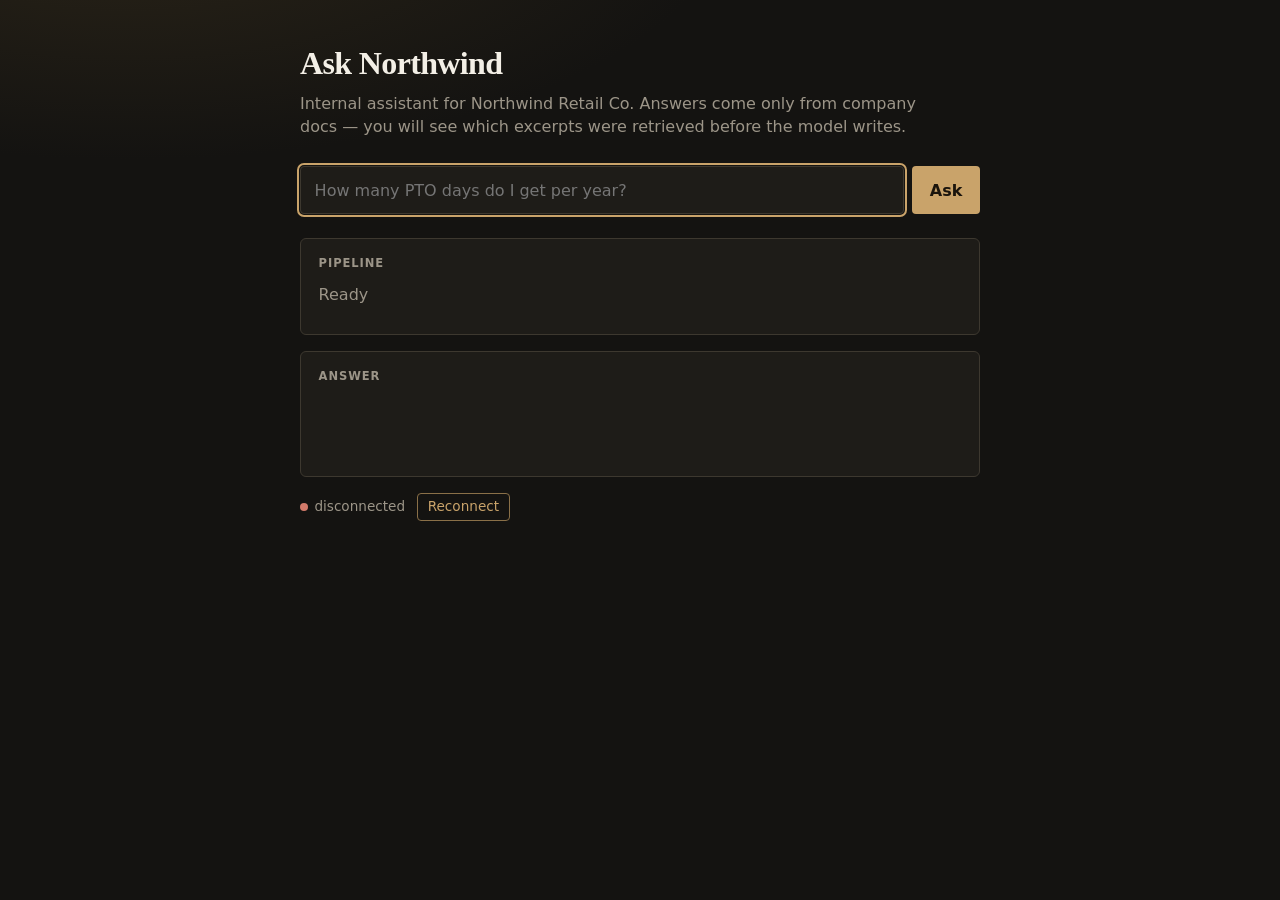
==== rag-demo/static/index.html @ cc8ee374 "Add WebSocket support and a browser UI for the RAG pipeline - Introduced `server.py` to handle WebSo" ====
<!DOCTYPE html>
<html lang="en">
<head>
  <meta charset="utf-8" />
  <meta name="viewport" content="width=device-width, initial-scale=1" />
  <title>Ask Northwind</title>
  <style>
    :root {
      --bg: #141311;
      --paper: #1e1c18;
      --ink: #f3efe6;
      --muted: #9c9588;
      --line: #3d382f;
      --brass: #c9a36a;
      --brass-dim: #8a7048;
      --ok: #8fbfa8;
      --err: #d27a6a;
    }
    * { box-sizing: border-box; }
    html, body { margin: 0; min-height: 100%; }
    body {
      font-family: ui-sans-serif, system-ui, -apple-system, "Segoe UI", sans-serif;
      background:
        radial-gradient(1200px 500px at 10% -10%, #2a2418 0%, transparent 50%),
        var(--bg);
      color: var(--ink);
      line-height: 1.45;
    }
    main {
      max-width: 720px;
      margin: 0 auto;
      padding: 2.5rem 1.25rem 4rem;
    }
    h1 {
      font-family: Georgia, "Iowan Old Style", "Palatino Linotype", serif;
      font-weight: 600;
      font-size: 2rem;
      letter-spacing: -0.02em;
      margin: 0 0 0.35rem;
    }
    .lede {
      color: var(--muted);
      margin: 0 0 1.75rem;
      max-width: 40em;
    }
    form {
      display: flex;
      gap: 0.5rem;
      margin-bottom: 1.5rem;
    }
    input[type="text"] {
      flex: 1;
      background: var(--paper);
      border: 1px solid var(--line);
      color: var(--ink);
      padding: 0.7rem 0.85rem;
      font: inherit;
      border-radius: 4px;
    }
    input[type="text"]:focus {
      outline: 2px solid var(--brass);
      outline-offset: 1px;
    }
    button {
      font: inherit;
      background: var(--brass);
      color: #1a140c;
      border: 0;
      padding: 0.7rem 1.1rem;
      border-radius: 4px;
      font-weight: 600;
      cursor: pointer;
    }
    button:disabled {
      opacity: 0.45;
      cursor: not-allowed;
    }
    button.ghost {
      background: transparent;
      color: var(--brass);
      border: 1px solid var(--brass-dim);
      padding: 0.2rem 0.6rem;
      font-weight: 500;
      font-size: 0.85rem;
    }
    .panel {
      background: var(--paper);
      border: 1px solid var(--line);
      border-radius: 6px;
      padding: 1rem 1.1rem;
      margin-bottom: 1rem;
    }
    .panel h2 {
      margin: 0 0 0.7rem;
      font-size: 0.72rem;
      text-transform: uppercase;
      letter-spacing: 0.08em;
      color: var(--muted);
      font-weight: 600;
    }
    #status {
      color: var(--ok);
      min-height: 1.3em;
      margin: 0 0 0.75rem;
    }
    #status.idle { color: var(--muted); }
    #status.err { color: var(--err); }
    #chunks {
      display: grid;
      gap: 0.65rem;
    }
    .chunk {
      border: 1px solid var(--line);
      border-radius: 4px;
      padding: 0.65rem 0.75rem;
    }
    .chunk .meta {
      font-family: ui-monospace, SFMono-Regular, Menlo, monospace;
      font-size: 0.78rem;
      color: var(--brass);
      margin-bottom: 0.3rem;
    }
    .chunk .preview {
      color: var(--muted);
      font-size: 0.9rem;
    }
    #answer {
      white-space: pre-wrap;
      min-height: 4rem;
      margin: 0;
      font-size: 1.02rem;
    }
    footer {
      display: flex;
      align-items: center;
      gap: 0.75rem;
      color: var(--muted);
      font-size: 0.85rem;
      margin-top: 0.5rem;
    }
    #conn::before {
      content: "";
      display: inline-block;
      width: 0.5rem;
      height: 0.5rem;
      border-radius: 50%;
      background: var(--muted);
      margin-right: 0.4rem;
    }
    #conn.connected::before { background: var(--ok); }
    #conn.disconnected::before, #conn.error::before { background: var(--err); }
    #reconnect { display: none; }
    #reconnect.show { display: inline-block; }
    @media (min-width: 640px) {
      #chunks { grid-template-columns: 1fr 1fr; }
    }
  </style>
</head>
<body>
  <main>
    <h1>Ask Northwind</h1>
    <p class="lede">Internal assistant for Northwind Retail Co. Answers come only from company docs — you will see which excerpts were retrieved before the model writes.</p>

    <form id="ask-form">
      <input id="question" type="text" autocomplete="off"
             placeholder="How many PTO days do I get per year?" />
      <button type="submit" id="ask">Ask</button>
    </form>

    <section class="panel" aria-live="polite">
      <h2>Pipeline</h2>
      <p id="status" class="idle">Ready</p>
      <div id="chunks"></div>
    </section>

    <section class="panel">
      <h2>Answer</h2>
      <p id="answer"></p>
    </section>

    <footer>
      <span id="conn">disconnected</span>
      <button type="button" class="ghost" id="reconnect">Reconnect</button>
    </footer>
  </main>
  <script>
    const form = document.getElementById("ask-form");
    const input = document.getElementById("question");
    const askBtn = document.getElementById("ask");
    const statusEl = document.getElementById("status");
    const chunksEl = document.getElementById("chunks");
    const answerEl = document.getElementById("answer");
    const connEl = document.getElementById("conn");
    const reconnectBtn = document.getElementById("reconnect");

    let ws = null;
    let answering = false;

    const STAGE = {
      retrieving: "Searching documents…",
      generating: "Writing answer…",
    };

    function setConn(state) {
      connEl.className = state;
      connEl.textContent = state;
      reconnectBtn.classList.toggle("show", state !== "connected");
    }

    function setBusy(busy) {
      answering = busy;
      input.disabled = busy;
      askBtn.disabled = busy;
    }

    function setStatus(text, kind) {
      statusEl.textContent = text;
      statusEl.className = kind || "";
    }

    function connect() {
      if (ws && (ws.readyState === WebSocket.OPEN || ws.readyState === WebSocket.CONNECTING)) {
        return;
      }
      const proto = location.protocol === "https:" ? "wss" : "ws";
      ws = new WebSocket(`${proto}://${location.host}/ws`);
      ws.onopen = () => setConn("connected");
      ws.onerror = () => setConn("error");
      ws.onclose = () => {
        setConn("disconnected");
        setBusy(false);
        setStatus("Ready", "idle");
      };
      ws.onmessage = (ev) => handle(JSON.parse(ev.data));
    }

    function handle(event) {
      if (event.type === "status") {
        setStatus(STAGE[event.stage] || event.stage);
        return;
      }
      if (event.type === "sources") {
        chunksEl.replaceChildren();
        if (!event.chunks.length) {
          const empty = document.createElement("p");
          empty.className = "preview";
          empty.textContent = "No matching excerpts.";
          chunksEl.appendChild(empty);
          return;
        }
        for (const chunk of event.chunks) {
          const card = document.createElement("article");
          card.className = "chunk";
          const meta = document.createElement("div");
          meta.className = "meta";
          meta.textContent = `[${chunk.n}] ${chunk.source_file}`;
          const preview = document.createElement("div");
          preview.className = "preview";
          preview.textContent = chunk.preview;
          card.append(meta, preview);
          chunksEl.appendChild(card);
        }
        return;
      }
      if (event.type === "token") {
        answerEl.textContent += event.text;
        return;
      }
      if (event.type === "done") {
        setBusy(false);
        setStatus("Ready", "idle");
        input.focus();
        return;
      }
      if (event.type === "error") {
        setBusy(false);
        setStatus(event.message, "err");
        input.focus();
      }
    }

    form.addEventListener("submit", (e) => {
      e.preventDefault();
      const question = input.value.trim();
      if (!question || answering) return;
      if (!ws || ws.readyState !== WebSocket.OPEN) {
        setStatus("Not connected. Use Reconnect.", "err");
        return;
      }
      chunksEl.replaceChildren();
      answerEl.textContent = "";
      setStatus("Sending…");
      setBusy(true);
      ws.send(JSON.stringify({ question }));
    });

    reconnectBtn.addEventListener("click", connect);
    connect();
    input.focus();
  </script>
</body>
</html>
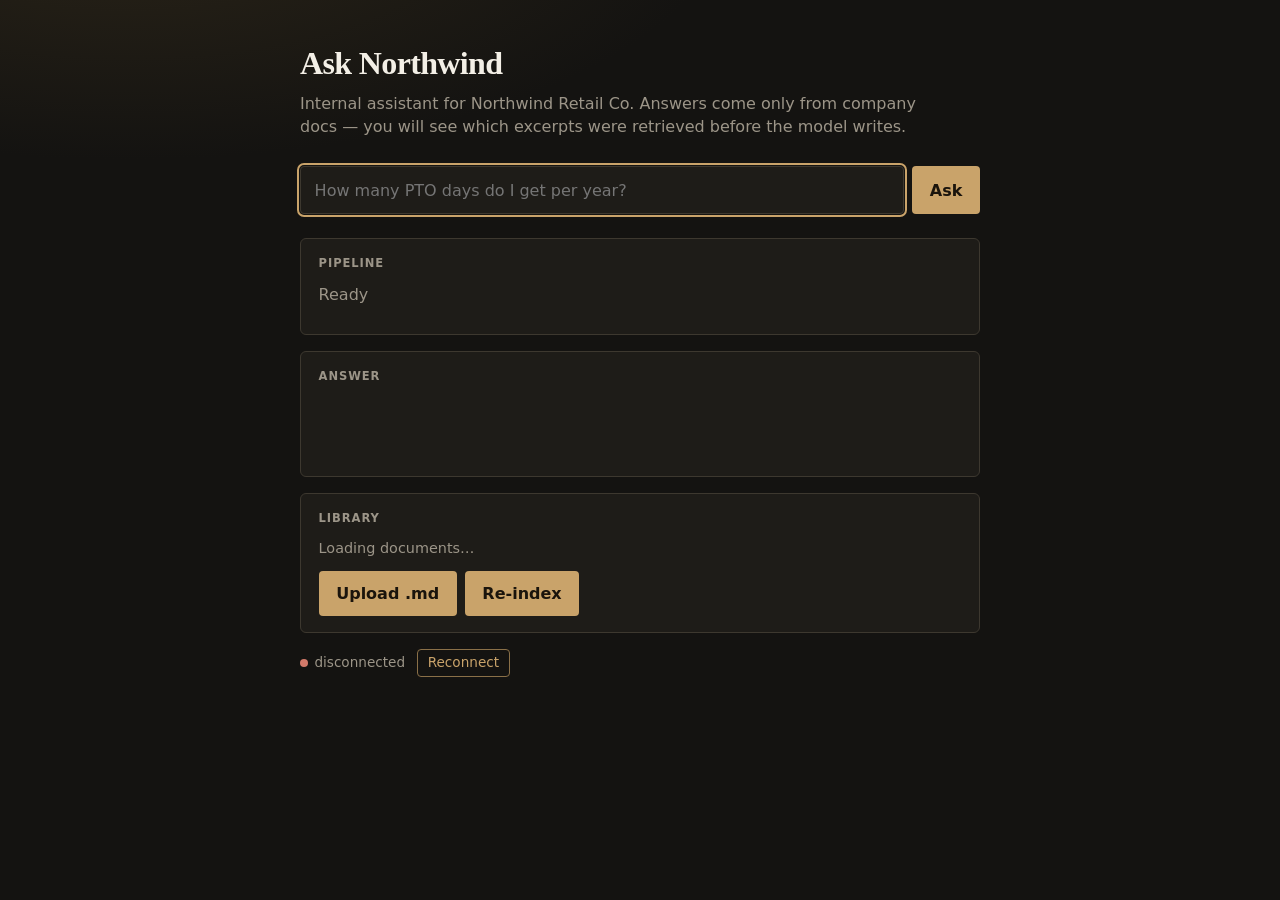
==== commit 211ba0ef: "Add a library panel and Re-index control to the PWA" ====
--- a/rag-demo/static/index.html
+++ b/rag-demo/static/index.html
@@ -4,6 +4,11 @@
   <meta charset="utf-8" />
   <meta name="viewport" content="width=device-width, initial-scale=1" />
   <title>Ask Northwind</title>
+  <meta name="theme-color" content="#c9a36a" />
+  <meta name="apple-mobile-web-app-capable" content="yes" />
+  <meta name="apple-mobile-web-app-title" content="Ask Northwind" />
+  <link rel="manifest" href="/manifest.webmanifest" />
+  <link rel="apple-touch-icon" href="/icons/icon-192.png" />
   <style>
     :root {
       --bg: #141311;
@@ -151,6 +156,24 @@
     #conn.disconnected::before, #conn.error::before { background: var(--err); }
     #reconnect { display: none; }
     #reconnect.show { display: inline-block; }
+    .row {
+      display: flex;
+      justify-content: space-between;
+      gap: 0.75rem;
+      align-items: center;
+      padding: 0.45rem 0;
+      border-bottom: 1px solid var(--line);
+      font-size: 0.9rem;
+    }
+    .row:last-child { border-bottom: 0; }
+    .state { color: var(--muted); font-size: 0.78rem; text-transform: uppercase; letter-spacing: 0.06em; }
+    .state.not_indexed { color: var(--brass); }
+    .state.missing_on_disk { color: var(--err); }
+    .lib-actions { display: flex; gap: 0.5rem; flex-wrap: wrap; margin: 0.75rem 0 0; align-items: center; }
+    #lib-status { min-height: 1.3em; margin: 0 0 0.5rem; color: var(--muted); font-size: 0.9rem; }
+    #lib-status.err { color: var(--err); }
+    #lib-status.ok { color: var(--ok); }
+    #doc-file { display: none; }
     @media (min-width: 640px) {
       #chunks { grid-template-columns: 1fr 1fr; }
     }
@@ -176,6 +199,17 @@
     <section class="panel">
       <h2>Answer</h2>
       <p id="answer"></p>
+    </section>
+
+    <section class="panel" id="library">
+      <h2>Library</h2>
+      <p id="lib-status">Loading documents…</p>
+      <div id="doc-list"></div>
+      <div class="lib-actions">
+        <button type="button" id="upload">Upload .md</button>
+        <input id="doc-file" type="file" accept=".md,text/markdown" multiple />
+        <button type="button" id="reindex">Re-index</button>
+      </div>
     </section>
 
     <footer>
@@ -192,9 +226,20 @@
     const answerEl = document.getElementById("answer");
     const connEl = document.getElementById("conn");
     const reconnectBtn = document.getElementById("reconnect");
+    const libStatus = document.getElementById("lib-status");
+    const docList = document.getElementById("doc-list");
+    const uploadBtn = document.getElementById("upload");
+    const fileInput = document.getElementById("doc-file");
+    const reindexBtn = document.getElementById("reindex");
+    const STATE_LABEL = {
+      indexed: "indexed",
+      not_indexed: "not indexed",
+      missing_on_disk: "missing on disk",
+    };
 
     let ws = null;
     let answering = false;
+    let rebuilding = false;
 
     const STAGE = {
       retrieving: "Searching documents…",
@@ -209,8 +254,8 @@
 
     function setBusy(busy) {
       answering = busy;
-      input.disabled = busy;
-      askBtn.disabled = busy;
+      input.disabled = busy || rebuilding;
+      askBtn.disabled = busy || rebuilding;
     }
 
     function setStatus(text, kind) {
@@ -294,9 +339,131 @@
       ws.send(JSON.stringify({ question }));
     });
 
+    function isOffline() {
+      return !navigator.onLine;
+    }
+
+    function setLibStatus(text, kind) {
+      libStatus.textContent = text;
+      libStatus.className = kind || "";
+    }
+
+    function setRebuildLock(locked) {
+      rebuilding = locked;
+      input.disabled = locked || answering;
+      askBtn.disabled = locked || answering;
+      uploadBtn.disabled = locked;
+      reindexBtn.disabled = locked;
+      docList.querySelectorAll("button").forEach((b) => { b.disabled = locked; });
+      reindexBtn.textContent = locked ? "Rebuilding…" : "Re-index";
+    }
+
+    function renderDocs(docs) {
+      docList.replaceChildren();
+      if (!docs.length) {
+        const empty = document.createElement("p");
+        empty.className = "preview";
+        empty.textContent = "No markdown files in docs/.";
+        docList.appendChild(empty);
+        return;
+      }
+      for (const doc of docs) {
+        const row = document.createElement("div");
+        row.className = "row";
+        const left = document.createElement("div");
+        left.textContent = doc.name;
+        const state = document.createElement("span");
+        state.className = "state " + doc.state;
+        state.textContent = STATE_LABEL[doc.state] || doc.state;
+        const del = document.createElement("button");
+        del.type = "button";
+        del.className = "ghost";
+        del.textContent = "Delete";
+        del.disabled = rebuilding;
+        del.addEventListener("click", () => removeDoc(doc.name));
+        row.append(left, state, del);
+        if (doc.state === "missing_on_disk") del.hidden = true;
+        docList.appendChild(row);
+      }
+    }
+
+    async function refreshLibrary() {
+      if (isOffline()) {
+        setLibStatus("You're offline.", "err");
+        return;
+      }
+      const res = await fetch("/api/docs");
+      const body = await res.json();
+      setRebuildLock(!!body.rebuilding);
+      renderDocs(body.docs || []);
+      if (body.rebuilding) setLibStatus("Rebuilding…");
+      else if (!libStatus.classList.contains("err")) {
+        const n = body.num_chunks;
+        setLibStatus(n != null ? `${body.docs.length} files · ${n} chunks indexed` : "Ready");
+      }
+    }
+
+    async function removeDoc(name) {
+      if (!confirm(`Delete ${name} from disk? Re-index afterward to update search.`)) return;
+      if (isOffline()) { setLibStatus("You're offline.", "err"); return; }
+      const res = await fetch("/api/docs/" + encodeURIComponent(name), { method: "DELETE" });
+      if (res.status === 409) { setRebuildLock(true); setLibStatus("Index is rebuilding. Try again when it finishes.", "err"); return; }
+      if (!res.ok) { setLibStatus((await res.json()).detail || "Delete failed", "err"); return; }
+      const body = await res.json();
+      renderDocs(body.docs);
+      setLibStatus("Deleted " + name + ". Re-index to update search.");
+    }
+
+    uploadBtn.addEventListener("click", () => {
+      if (isOffline()) { setLibStatus("You're offline.", "err"); return; }
+      fileInput.click();
+    });
+    fileInput.addEventListener("change", async () => {
+      const files = fileInput.files;
+      if (!files || !files.length) return;
+      if (isOffline()) { setLibStatus("You're offline.", "err"); return; }
+      const fd = new FormData();
+      for (const f of files) fd.append("files", f);
+      const res = await fetch("/api/docs", { method: "POST", body: fd });
+      fileInput.value = "";
+      const body = await res.json().catch(() => ({}));
+      if (res.status === 409) { setRebuildLock(true); setLibStatus("Index is rebuilding. Try again when it finishes.", "err"); return; }
+      if (body.docs) renderDocs(body.docs);
+      if (!res.ok && res.status !== 207) {
+        const msg = (body.errors && body.errors[0] && body.errors[0].message) || body.detail || "Upload failed";
+        setLibStatus(msg, "err");
+        return;
+      }
+      setLibStatus("Saved. Re-index to update search.");
+    });
+
+    reindexBtn.addEventListener("click", async () => {
+      if (isOffline()) { setLibStatus("You're offline.", "err"); return; }
+      setRebuildLock(true);
+      setLibStatus("Rebuilding…");
+      try {
+        const res = await fetch("/api/reindex", { method: "POST" });
+        const body = await res.json().catch(() => ({}));
+        setRebuildLock(false);
+        await refreshLibrary();
+        if (!res.ok) setLibStatus(body.detail || "Re-index failed", "err");
+        else setLibStatus("Indexed " + body.num_chunks + " chunks.", "ok");
+      } catch (err) {
+        setRebuildLock(false);
+        setLibStatus("You're offline.", "err");
+      }
+    });
+
+    window.addEventListener("offline", () => setLibStatus("You're offline.", "err"));
+
     reconnectBtn.addEventListener("click", connect);
     connect();
+    refreshLibrary();
     input.focus();
+
+    if ("serviceWorker" in navigator) {
+      navigator.serviceWorker.register("/sw.js");
+    }
   </script>
 </body>
 </html>
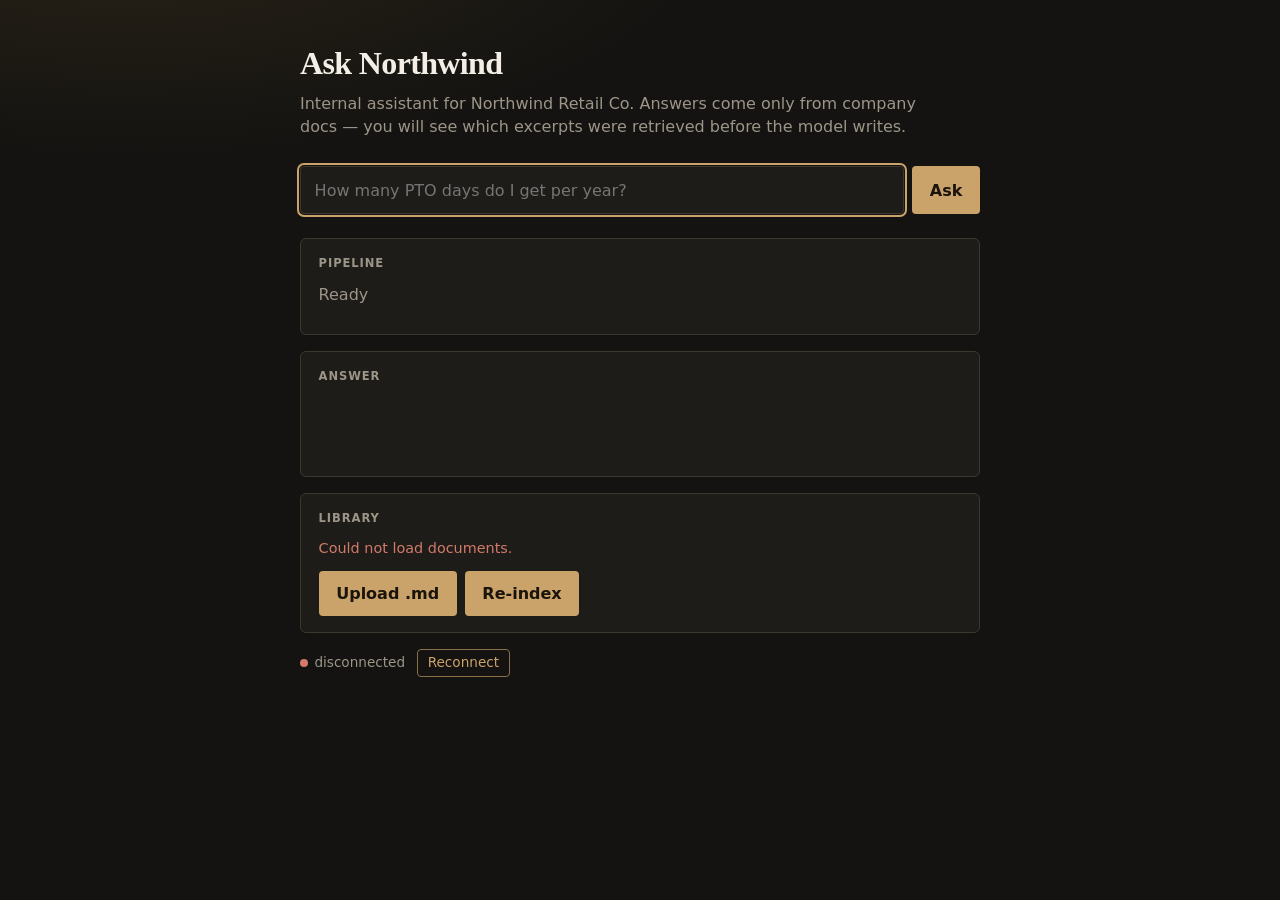
==== commit c1df445d: "Poll the library lock and surface fetch and mixed-upload errors" ====
--- a/rag-demo/static/index.html
+++ b/rag-demo/static/index.html
@@ -358,6 +358,37 @@
       reindexBtn.textContent = locked ? "Rebuilding…" : "Re-index";
     }
 
+    let pollTimer = null;
+
+    function stopRebuildPoll() {
+      if (pollTimer === null) return;
+      clearTimeout(pollTimer);
+      pollTimer = null;
+    }
+
+    function startRebuildPoll() {
+      if (pollTimer !== null) return;
+      pollTimer = setTimeout(pollRebuild, 1000);
+    }
+
+    async function pollRebuild() {
+      pollTimer = null;
+      try {
+        const res = await fetch("/api/status");
+        const body = await res.json().catch(() => ({}));
+        if (body.rebuilding) {
+          setRebuildLock(true);
+          startRebuildPoll();
+          return;
+        }
+        setRebuildLock(false);
+        await refreshLibrary();
+      } catch (err) {
+        setLibStatus("You're offline.", "err");
+        startRebuildPoll();
+      }
+    }
+
     function renderDocs(docs) {
       docList.replaceChildren();
       if (!docs.length) {
@@ -392,26 +423,48 @@
         setLibStatus("You're offline.", "err");
         return;
       }
-      const res = await fetch("/api/docs");
-      const body = await res.json();
-      setRebuildLock(!!body.rebuilding);
-      renderDocs(body.docs || []);
-      if (body.rebuilding) setLibStatus("Rebuilding…");
-      else if (!libStatus.classList.contains("err")) {
+      try {
+        const res = await fetch("/api/docs");
+        const body = await res.json().catch(() => ({}));
+        if (!res.ok) {
+          setLibStatus(body.detail || "Could not load documents.", "err");
+          return;
+        }
+        if (body.rebuilding) {
+          setRebuildLock(true);
+          renderDocs(body.docs || []);
+          setLibStatus("Rebuilding…");
+          startRebuildPoll();
+          return;
+        }
+        stopRebuildPoll();
+        setRebuildLock(false);
+        renderDocs(body.docs || []);
         const n = body.num_chunks;
         setLibStatus(n != null ? `${body.docs.length} files · ${n} chunks indexed` : "Ready");
+      } catch (err) {
+        setLibStatus("You're offline.", "err");
       }
     }
 
     async function removeDoc(name) {
       if (!confirm(`Delete ${name} from disk? Re-index afterward to update search.`)) return;
       if (isOffline()) { setLibStatus("You're offline.", "err"); return; }
-      const res = await fetch("/api/docs/" + encodeURIComponent(name), { method: "DELETE" });
-      if (res.status === 409) { setRebuildLock(true); setLibStatus("Index is rebuilding. Try again when it finishes.", "err"); return; }
-      if (!res.ok) { setLibStatus((await res.json()).detail || "Delete failed", "err"); return; }
-      const body = await res.json();
-      renderDocs(body.docs);
-      setLibStatus("Deleted " + name + ". Re-index to update search.");
+      try {
+        const res = await fetch("/api/docs/" + encodeURIComponent(name), { method: "DELETE" });
+        const body = await res.json().catch(() => ({}));
+        if (res.status === 409) {
+          setRebuildLock(true);
+          setLibStatus("Index is rebuilding. Try again when it finishes.", "err");
+          startRebuildPoll();
+          return;
+        }
+        if (!res.ok) { setLibStatus(body.detail || "Delete failed", "err"); return; }
+        renderDocs(body.docs);
+        setLibStatus("Deleted " + name + ". Re-index to update search.");
+      } catch (err) {
+        setLibStatus("You're offline.", "err");
+      }
     }
 
     uploadBtn.addEventListener("click", () => {
@@ -424,17 +477,31 @@
       if (isOffline()) { setLibStatus("You're offline.", "err"); return; }
       const fd = new FormData();
       for (const f of files) fd.append("files", f);
-      const res = await fetch("/api/docs", { method: "POST", body: fd });
-      fileInput.value = "";
-      const body = await res.json().catch(() => ({}));
-      if (res.status === 409) { setRebuildLock(true); setLibStatus("Index is rebuilding. Try again when it finishes.", "err"); return; }
-      if (body.docs) renderDocs(body.docs);
-      if (!res.ok && res.status !== 207) {
-        const msg = (body.errors && body.errors[0] && body.errors[0].message) || body.detail || "Upload failed";
-        setLibStatus(msg, "err");
-        return;
-      }
-      setLibStatus("Saved. Re-index to update search.");
+      try {
+        const res = await fetch("/api/docs", { method: "POST", body: fd });
+        fileInput.value = "";
+        const body = await res.json().catch(() => ({}));
+        if (res.status === 409) {
+          setRebuildLock(true);
+          setLibStatus("Index is rebuilding. Try again when it finishes.", "err");
+          startRebuildPoll();
+          return;
+        }
+        if (body.docs) renderDocs(body.docs);
+        if (res.status === 207 || (body.errors && body.errors.length)) {
+          const msg = (body.errors || []).map((e) => e.message).filter(Boolean).join(" ") || "Upload failed";
+          setLibStatus(msg, "err");
+          return;
+        }
+        if (!res.ok) {
+          setLibStatus(body.detail || "Upload failed", "err");
+          return;
+        }
+        setLibStatus("Saved. Re-index to update search.");
+      } catch (err) {
+        fileInput.value = "";
+        setLibStatus("You're offline.", "err");
+      }
     });
 
     reindexBtn.addEventListener("click", async () => {
@@ -444,13 +511,18 @@
       try {
         const res = await fetch("/api/reindex", { method: "POST" });
         const body = await res.json().catch(() => ({}));
+        if (res.status === 409) {
+          setLibStatus("Index is rebuilding. Try again when it finishes.", "err");
+          startRebuildPoll();
+          return;
+        }
         setRebuildLock(false);
         await refreshLibrary();
         if (!res.ok) setLibStatus(body.detail || "Re-index failed", "err");
         else setLibStatus("Indexed " + body.num_chunks + " chunks.", "ok");
       } catch (err) {
-        setRebuildLock(false);
         setLibStatus("You're offline.", "err");
+        startRebuildPoll();
       }
     });
 
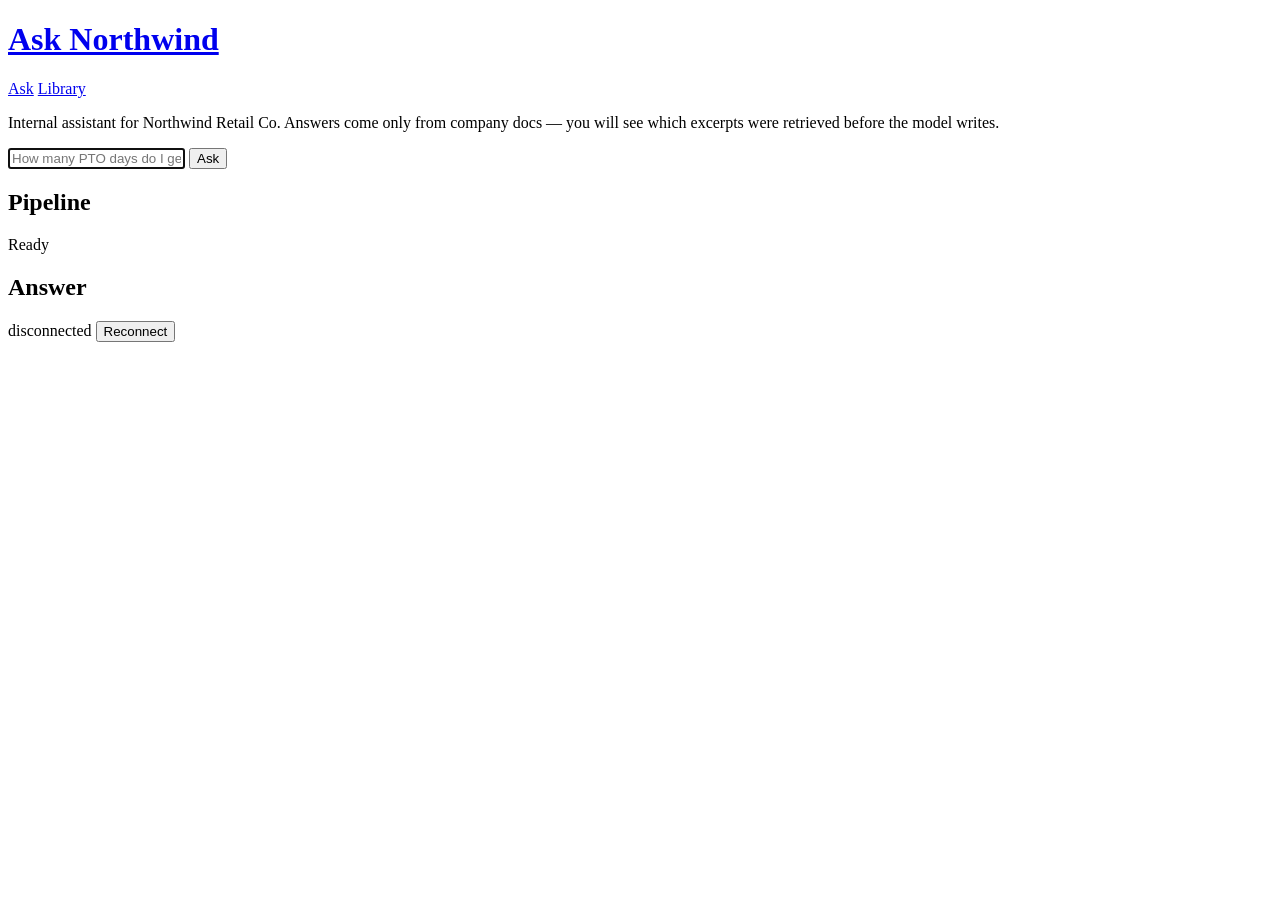
==== commit 596e6972: "Move library controls off the Ask page" ====
--- a/rag-demo/static/index.html
+++ b/rag-demo/static/index.html
@@ -9,179 +9,17 @@
   <meta name="apple-mobile-web-app-title" content="Ask Northwind" />
   <link rel="manifest" href="/manifest.webmanifest" />
   <link rel="apple-touch-icon" href="/icons/icon-192.png" />
-  <style>
-    :root {
-      --bg: #141311;
-      --paper: #1e1c18;
-      --ink: #f3efe6;
-      --muted: #9c9588;
-      --line: #3d382f;
-      --brass: #c9a36a;
-      --brass-dim: #8a7048;
-      --ok: #8fbfa8;
-      --err: #d27a6a;
-    }
-    * { box-sizing: border-box; }
-    html, body { margin: 0; min-height: 100%; }
-    body {
-      font-family: ui-sans-serif, system-ui, -apple-system, "Segoe UI", sans-serif;
-      background:
-        radial-gradient(1200px 500px at 10% -10%, #2a2418 0%, transparent 50%),
-        var(--bg);
-      color: var(--ink);
-      line-height: 1.45;
-    }
-    main {
-      max-width: 720px;
-      margin: 0 auto;
-      padding: 2.5rem 1.25rem 4rem;
-    }
-    h1 {
-      font-family: Georgia, "Iowan Old Style", "Palatino Linotype", serif;
-      font-weight: 600;
-      font-size: 2rem;
-      letter-spacing: -0.02em;
-      margin: 0 0 0.35rem;
-    }
-    .lede {
-      color: var(--muted);
-      margin: 0 0 1.75rem;
-      max-width: 40em;
-    }
-    form {
-      display: flex;
-      gap: 0.5rem;
-      margin-bottom: 1.5rem;
-    }
-    input[type="text"] {
-      flex: 1;
-      background: var(--paper);
-      border: 1px solid var(--line);
-      color: var(--ink);
-      padding: 0.7rem 0.85rem;
-      font: inherit;
-      border-radius: 4px;
-    }
-    input[type="text"]:focus {
-      outline: 2px solid var(--brass);
-      outline-offset: 1px;
-    }
-    button {
-      font: inherit;
-      background: var(--brass);
-      color: #1a140c;
-      border: 0;
-      padding: 0.7rem 1.1rem;
-      border-radius: 4px;
-      font-weight: 600;
-      cursor: pointer;
-    }
-    button:disabled {
-      opacity: 0.45;
-      cursor: not-allowed;
-    }
-    button.ghost {
-      background: transparent;
-      color: var(--brass);
-      border: 1px solid var(--brass-dim);
-      padding: 0.2rem 0.6rem;
-      font-weight: 500;
-      font-size: 0.85rem;
-    }
-    .panel {
-      background: var(--paper);
-      border: 1px solid var(--line);
-      border-radius: 6px;
-      padding: 1rem 1.1rem;
-      margin-bottom: 1rem;
-    }
-    .panel h2 {
-      margin: 0 0 0.7rem;
-      font-size: 0.72rem;
-      text-transform: uppercase;
-      letter-spacing: 0.08em;
-      color: var(--muted);
-      font-weight: 600;
-    }
-    #status {
-      color: var(--ok);
-      min-height: 1.3em;
-      margin: 0 0 0.75rem;
-    }
-    #status.idle { color: var(--muted); }
-    #status.err { color: var(--err); }
-    #chunks {
-      display: grid;
-      gap: 0.65rem;
-    }
-    .chunk {
-      border: 1px solid var(--line);
-      border-radius: 4px;
-      padding: 0.65rem 0.75rem;
-    }
-    .chunk .meta {
-      font-family: ui-monospace, SFMono-Regular, Menlo, monospace;
-      font-size: 0.78rem;
-      color: var(--brass);
-      margin-bottom: 0.3rem;
-    }
-    .chunk .preview {
-      color: var(--muted);
-      font-size: 0.9rem;
-    }
-    #answer {
-      white-space: pre-wrap;
-      min-height: 4rem;
-      margin: 0;
-      font-size: 1.02rem;
-    }
-    footer {
-      display: flex;
-      align-items: center;
-      gap: 0.75rem;
-      color: var(--muted);
-      font-size: 0.85rem;
-      margin-top: 0.5rem;
-    }
-    #conn::before {
-      content: "";
-      display: inline-block;
-      width: 0.5rem;
-      height: 0.5rem;
-      border-radius: 50%;
-      background: var(--muted);
-      margin-right: 0.4rem;
-    }
-    #conn.connected::before { background: var(--ok); }
-    #conn.disconnected::before, #conn.error::before { background: var(--err); }
-    #reconnect { display: none; }
-    #reconnect.show { display: inline-block; }
-    .row {
-      display: flex;
-      justify-content: space-between;
-      gap: 0.75rem;
-      align-items: center;
-      padding: 0.45rem 0;
-      border-bottom: 1px solid var(--line);
-      font-size: 0.9rem;
-    }
-    .row:last-child { border-bottom: 0; }
-    .state { color: var(--muted); font-size: 0.78rem; text-transform: uppercase; letter-spacing: 0.06em; }
-    .state.not_indexed { color: var(--brass); }
-    .state.missing_on_disk { color: var(--err); }
-    .lib-actions { display: flex; gap: 0.5rem; flex-wrap: wrap; margin: 0.75rem 0 0; align-items: center; }
-    #lib-status { min-height: 1.3em; margin: 0 0 0.5rem; color: var(--muted); font-size: 0.9rem; }
-    #lib-status.err { color: var(--err); }
-    #lib-status.ok { color: var(--ok); }
-    #doc-file { display: none; }
-    @media (min-width: 640px) {
-      #chunks { grid-template-columns: 1fr 1fr; }
-    }
-  </style>
+  <link rel="stylesheet" href="/app.css" />
 </head>
 <body>
   <main>
-    <h1>Ask Northwind</h1>
+    <header class="site-header">
+      <h1><a href="/">Ask Northwind</a></h1>
+      <nav>
+        <a href="/" class="active">Ask</a>
+        <a href="/library">Library</a>
+      </nav>
+    </header>
     <p class="lede">Internal assistant for Northwind Retail Co. Answers come only from company docs — you will see which excerpts were retrieved before the model writes.</p>
 
     <form id="ask-form">
@@ -199,17 +37,6 @@
     <section class="panel">
       <h2>Answer</h2>
       <p id="answer"></p>
-    </section>
-
-    <section class="panel" id="library">
-      <h2>Library</h2>
-      <p id="lib-status">Loading documents…</p>
-      <div id="doc-list"></div>
-      <div class="lib-actions">
-        <button type="button" id="upload">Upload .md</button>
-        <input id="doc-file" type="file" accept=".md,text/markdown" multiple />
-        <button type="button" id="reindex">Re-index</button>
-      </div>
     </section>
 
     <footer>
@@ -226,20 +53,11 @@
     const answerEl = document.getElementById("answer");
     const connEl = document.getElementById("conn");
     const reconnectBtn = document.getElementById("reconnect");
-    const libStatus = document.getElementById("lib-status");
-    const docList = document.getElementById("doc-list");
-    const uploadBtn = document.getElementById("upload");
-    const fileInput = document.getElementById("doc-file");
-    const reindexBtn = document.getElementById("reindex");
-    const STATE_LABEL = {
-      indexed: "indexed",
-      not_indexed: "not indexed",
-      missing_on_disk: "missing on disk",
-    };
 
     let ws = null;
     let answering = false;
     let rebuilding = false;
+    const REBUILD_MSG = "Index is rebuilding. Try again when it finishes.";
 
     const STAGE = {
       retrieving: "Searching documents…",
@@ -261,6 +79,56 @@
     function setStatus(text, kind) {
       statusEl.textContent = text;
       statusEl.className = kind || "";
+    }
+
+    function setRebuildLock(locked) {
+      rebuilding = locked;
+      input.disabled = locked || answering;
+      askBtn.disabled = locked || answering;
+      if (locked) setStatus(REBUILD_MSG, "err");
+    }
+
+    let pollTimer = null;
+
+    function stopRebuildPoll() {
+      if (pollTimer === null) return;
+      clearTimeout(pollTimer);
+      pollTimer = null;
+    }
+
+    function startRebuildPoll() {
+      if (pollTimer !== null) return;
+      pollTimer = setTimeout(pollRebuild, 1000);
+    }
+
+    async function pollRebuild() {
+      pollTimer = null;
+      try {
+        const res = await fetch("/api/status");
+        const body = await res.json().catch(() => ({}));
+        if (body.rebuilding) {
+          setRebuildLock(true);
+          startRebuildPoll();
+          return;
+        }
+        setRebuildLock(false);
+        setStatus("Ready", "idle");
+      } catch (err) {
+        startRebuildPoll();
+      }
+    }
+
+    async function checkRebuildOnLoad() {
+      try {
+        const res = await fetch("/api/status");
+        const body = await res.json().catch(() => ({}));
+        if (body.rebuilding) {
+          setRebuildLock(true);
+          startRebuildPoll();
+        }
+      } catch (err) {
+        // Idle or offline: do not poll.
+      }
     }
 
     function connect() {
@@ -274,7 +142,7 @@
       ws.onclose = () => {
         setConn("disconnected");
         setBusy(false);
-        setStatus("Ready", "idle");
+        if (!rebuilding) setStatus("Ready", "idle");
       };
       ws.onmessage = (ev) => handle(JSON.parse(ev.data));
     }
@@ -319,6 +187,11 @@
       }
       if (event.type === "error") {
         setBusy(false);
+        if (event.message === REBUILD_MSG) {
+          setRebuildLock(true);
+          startRebuildPoll();
+          return;
+        }
         setStatus(event.message, "err");
         input.focus();
       }
@@ -339,198 +212,9 @@
       ws.send(JSON.stringify({ question }));
     });
 
-    function isOffline() {
-      return !navigator.onLine;
-    }
-
-    function setLibStatus(text, kind) {
-      libStatus.textContent = text;
-      libStatus.className = kind || "";
-    }
-
-    function setRebuildLock(locked) {
-      rebuilding = locked;
-      input.disabled = locked || answering;
-      askBtn.disabled = locked || answering;
-      uploadBtn.disabled = locked;
-      reindexBtn.disabled = locked;
-      docList.querySelectorAll("button").forEach((b) => { b.disabled = locked; });
-      reindexBtn.textContent = locked ? "Rebuilding…" : "Re-index";
-    }
-
-    let pollTimer = null;
-
-    function stopRebuildPoll() {
-      if (pollTimer === null) return;
-      clearTimeout(pollTimer);
-      pollTimer = null;
-    }
-
-    function startRebuildPoll() {
-      if (pollTimer !== null) return;
-      pollTimer = setTimeout(pollRebuild, 1000);
-    }
-
-    async function pollRebuild() {
-      pollTimer = null;
-      try {
-        const res = await fetch("/api/status");
-        const body = await res.json().catch(() => ({}));
-        if (body.rebuilding) {
-          setRebuildLock(true);
-          startRebuildPoll();
-          return;
-        }
-        setRebuildLock(false);
-        await refreshLibrary();
-      } catch (err) {
-        setLibStatus("You're offline.", "err");
-        startRebuildPoll();
-      }
-    }
-
-    function renderDocs(docs) {
-      docList.replaceChildren();
-      if (!docs.length) {
-        const empty = document.createElement("p");
-        empty.className = "preview";
-        empty.textContent = "No markdown files in docs/.";
-        docList.appendChild(empty);
-        return;
-      }
-      for (const doc of docs) {
-        const row = document.createElement("div");
-        row.className = "row";
-        const left = document.createElement("div");
-        left.textContent = doc.name;
-        const state = document.createElement("span");
-        state.className = "state " + doc.state;
-        state.textContent = STATE_LABEL[doc.state] || doc.state;
-        const del = document.createElement("button");
-        del.type = "button";
-        del.className = "ghost";
-        del.textContent = "Delete";
-        del.disabled = rebuilding;
-        del.addEventListener("click", () => removeDoc(doc.name));
-        row.append(left, state, del);
-        if (doc.state === "missing_on_disk") del.hidden = true;
-        docList.appendChild(row);
-      }
-    }
-
-    async function refreshLibrary() {
-      if (isOffline()) {
-        setLibStatus("You're offline.", "err");
-        return;
-      }
-      try {
-        const res = await fetch("/api/docs");
-        const body = await res.json().catch(() => ({}));
-        if (!res.ok) {
-          setLibStatus(body.detail || "Could not load documents.", "err");
-          return;
-        }
-        if (body.rebuilding) {
-          setRebuildLock(true);
-          renderDocs(body.docs || []);
-          setLibStatus("Rebuilding…");
-          startRebuildPoll();
-          return;
-        }
-        stopRebuildPoll();
-        setRebuildLock(false);
-        renderDocs(body.docs || []);
-        const n = body.num_chunks;
-        setLibStatus(n != null ? `${body.docs.length} files · ${n} chunks indexed` : "Ready");
-      } catch (err) {
-        setLibStatus("You're offline.", "err");
-      }
-    }
-
-    async function removeDoc(name) {
-      if (!confirm(`Delete ${name} from disk? Re-index afterward to update search.`)) return;
-      if (isOffline()) { setLibStatus("You're offline.", "err"); return; }
-      try {
-        const res = await fetch("/api/docs/" + encodeURIComponent(name), { method: "DELETE" });
-        const body = await res.json().catch(() => ({}));
-        if (res.status === 409) {
-          setRebuildLock(true);
-          setLibStatus("Index is rebuilding. Try again when it finishes.", "err");
-          startRebuildPoll();
-          return;
-        }
-        if (!res.ok) { setLibStatus(body.detail || "Delete failed", "err"); return; }
-        renderDocs(body.docs);
-        setLibStatus("Deleted " + name + ". Re-index to update search.");
-      } catch (err) {
-        setLibStatus("You're offline.", "err");
-      }
-    }
-
-    uploadBtn.addEventListener("click", () => {
-      if (isOffline()) { setLibStatus("You're offline.", "err"); return; }
-      fileInput.click();
-    });
-    fileInput.addEventListener("change", async () => {
-      const files = fileInput.files;
-      if (!files || !files.length) return;
-      if (isOffline()) { setLibStatus("You're offline.", "err"); return; }
-      const fd = new FormData();
-      for (const f of files) fd.append("files", f);
-      try {
-        const res = await fetch("/api/docs", { method: "POST", body: fd });
-        fileInput.value = "";
-        const body = await res.json().catch(() => ({}));
-        if (res.status === 409) {
-          setRebuildLock(true);
-          setLibStatus("Index is rebuilding. Try again when it finishes.", "err");
-          startRebuildPoll();
-          return;
-        }
-        if (body.docs) renderDocs(body.docs);
-        if (res.status === 207 || (body.errors && body.errors.length)) {
-          const msg = (body.errors || []).map((e) => e.message).filter(Boolean).join(" ") || "Upload failed";
-          setLibStatus(msg, "err");
-          return;
-        }
-        if (!res.ok) {
-          setLibStatus(body.detail || "Upload failed", "err");
-          return;
-        }
-        setLibStatus("Saved. Re-index to update search.");
-      } catch (err) {
-        fileInput.value = "";
-        setLibStatus("You're offline.", "err");
-      }
-    });
-
-    reindexBtn.addEventListener("click", async () => {
-      if (isOffline()) { setLibStatus("You're offline.", "err"); return; }
-      setRebuildLock(true);
-      setLibStatus("Rebuilding…");
-      try {
-        const res = await fetch("/api/reindex", { method: "POST" });
-        const body = await res.json().catch(() => ({}));
-        if (res.status === 409) {
-          setLibStatus("Index is rebuilding. Try again when it finishes.", "err");
-          startRebuildPoll();
-          return;
-        }
-        setRebuildLock(false);
-        await refreshLibrary();
-        if (!res.ok) setLibStatus(body.detail || "Re-index failed", "err");
-        else setLibStatus("Indexed " + body.num_chunks + " chunks.", "ok");
-      } catch (err) {
-        setLibStatus("You're offline.", "err");
-        startRebuildPoll();
-      }
-    });
-
-    window.addEventListener("offline", () => setLibStatus("You're offline.", "err"));
-
     reconnectBtn.addEventListener("click", connect);
     connect();
-    refreshLibrary();
+    checkRebuildOnLoad();
     input.focus();
 
     if ("serviceWorker" in navigator) {
